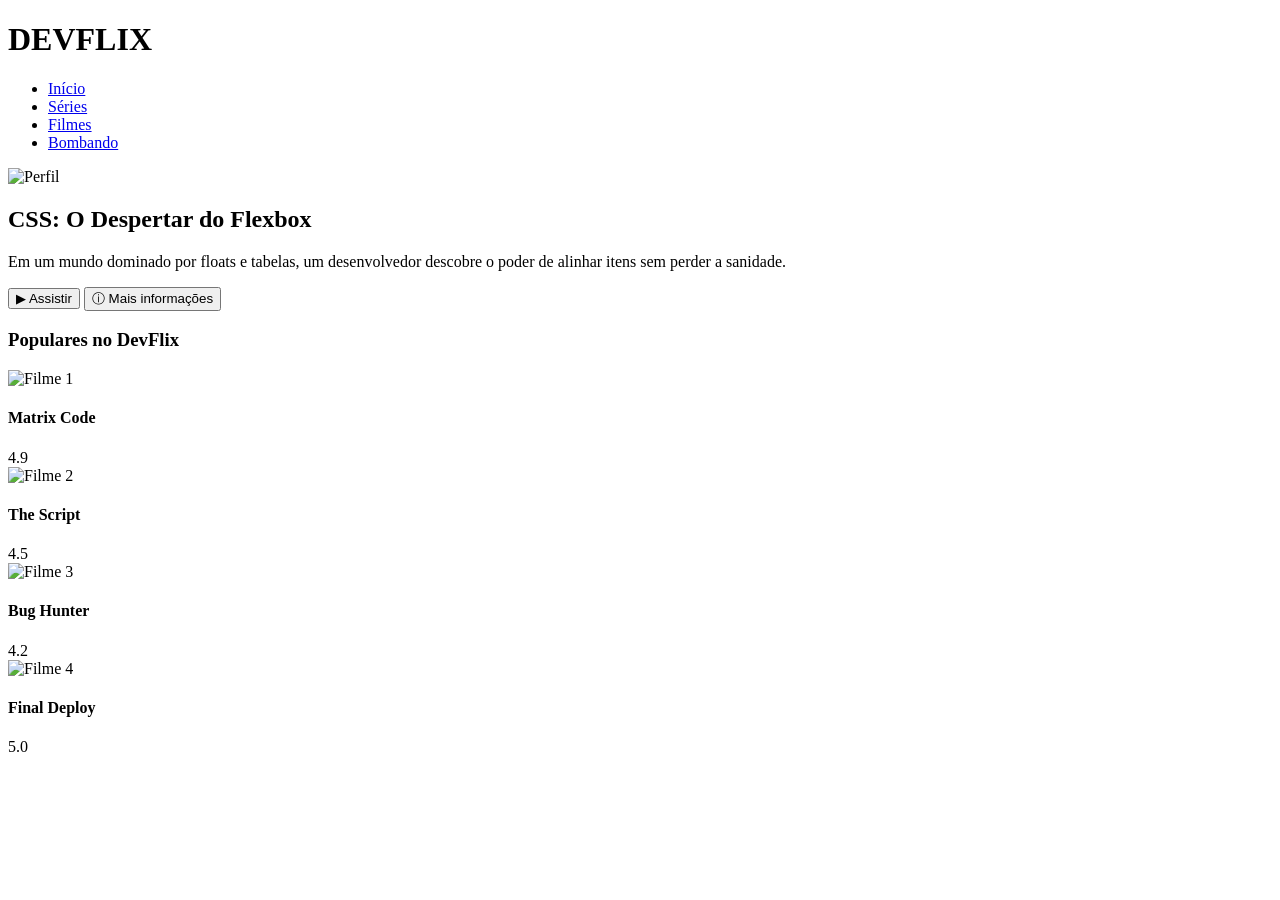
==== index.html @ c2098f16 "first commit" ====
<!DOCTYPE html>
<html lang="pt-br">
<head>
    <meta charset="UTF-8">
    <meta name="viewport" content="width=device-width, initial-scale=1.0">
    <title>DevFlix | Filmes e Séries Online</title>
    <link rel="stylesheet" href="style.css">
    <link href="https://fonts.googleapis.com/css2?family=Roboto:wght@400;700&family=Bebas+Neue&display=swap" rel="stylesheet">
</head>
<body>

    <header class="header-principal">
        <div class="container flex-header">
            <h1 class="logo">DEV<span>FLIX</span></h1>
            <nav class="menu-nav">
                <ul class="flex-menu">
                    <li><a href="#">Início</a></li>
                    <li><a href="#">Séries</a></li>
                    <li><a href="#">Filmes</a></li>
                    <li><a href="#">Bombando</a></li>
                </ul>
            </nav>
            <div class="perfil">
                <img src="https://ui-avatars.com/api/?name=User&background=E50914&color=fff" alt="Perfil" class="avatar">
            </div>
        </div>
    </header>

    <section class="banner-destaque">
        <div class="container content-banner">
            <h2 class="titulo-filme">CSS: O Despertar do Flexbox</h2>
            <p class="sinopse">Em um mundo dominado por floats e tabelas, um desenvolvedor descobre o poder de alinhar itens sem perder a sanidade.</p>
            
            <div class="botoes-acao">
                <button class="btn btn-play">▶ Assistir</button>
                <button class="btn btn-info">ⓘ Mais informações</button>
            </div>
        </div>
    </section>

    <main class="container">
        <h3 class="sessao-titulo">Populares no DevFlix</h3>
        
        <section class="grid-filmes">
            
            <article class="card-filme">
                <img src="https://images.unsplash.com/photo-1536440136628-849c177e76a1?w=300&h=450&fit=crop" alt="Filme 1">
                <div class="card-info">
                    <div class="card-header">
                        <h4>Matrix Code</h4>
                        <span class="nota">4.9</span>
                    </div>
                </div>
            </article>

            <article class="card-filme">
                <img src="https://images.unsplash.com/photo-1626814026160-2237a95fc5a0?w=300&h=450&fit=crop" alt="Filme 2">
                <div class="card-info">
                    <div class="card-header">
                        <h4>The Script</h4>
                        <span class="nota">4.5</span>
                    </div>
                </div>
            </article>

            <article class="card-filme">
                <img src="https://images.unsplash.com/photo-1485846234645-a62644f84728?w=300&h=450&fit=crop" alt="Filme 3">
                <div class="card-info">
                    <div class="card-header">
                        <h4>Bug Hunter</h4>
                        <span class="nota">4.2</span>
                    </div>
                </div>
            </article>

            <article class="card-filme">
                <img src="https://images.unsplash.com/photo-1598899134739-24c46f58b8c0?w=300&h=450&fit=crop" alt="Filme 4">
                <div class="card-info">
                    <div class="card-header">
                        <h4>Final Deploy</h4>
                        <span class="nota">5.0</span>
                    </div>
                </div>
            </article>

        </section>
    </main>

</body>
</html>
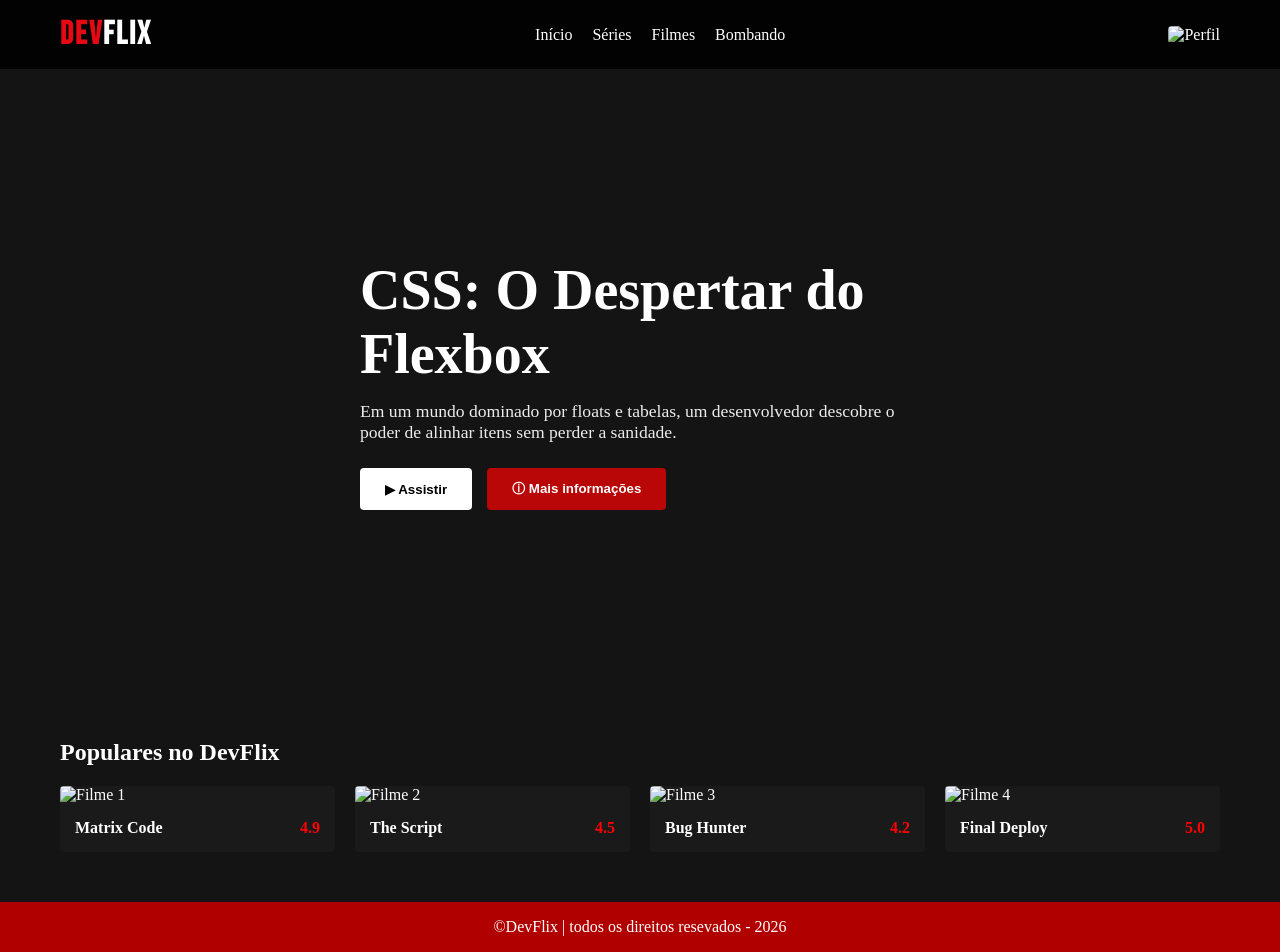
==== commit ecebb2fb: "adição do css no Deveflix" ====
--- a/index.html
+++ b/index.html
@@ -5,6 +5,7 @@
     <meta name="viewport" content="width=device-width, initial-scale=1.0">
     <title>DevFlix | Filmes e Séries Online</title>
     <link rel="stylesheet" href="style.css">
+    <link rel="shortcut icon" href="https://dev.santecweb.com.br/devFlix.png" type="image/.png">
     <link href="https://fonts.googleapis.com/css2?family=Roboto:wght@400;700&family=Bebas+Neue&display=swap" rel="stylesheet">
 </head>
 <body>
@@ -86,5 +87,9 @@
         </section>
     </main>
 
+    <footer class="rodape">
+        <span>&copy;DevFlix | todos os direitos resevados  - 2026</span>
+    </footer>
+
 </body>
 </html>
--- a/style.css
+++ b/style.css
@@ -0,0 +1,175 @@
+ * {
+        margin: 0;
+        padding: 0;
+        box-sizing: border-box;
+      }
+
+      body{
+        background-color: #141414;
+        color: #fff;
+        font-family: 'roboto' sans-serif;
+
+      }
+
+      .container{
+        max-width: 1200px;
+        margin: 0 auto;
+        padding: 0 20px;
+            
+}
+
+.header-principal{
+    background-color: rgb(0,0,0,0.9);
+    padding: 15px 0;
+    position: sticky;
+    top: 0;
+    z-index: 100;
+}
+
+.flex-header{
+        display: flex;
+        justify-content: space-between;
+        align-items: center;
+
+}
+
+.logo{
+    font-family: 'Bebas Neue', cursive;
+    color: #e50914;
+    letter-spacing: 2px;
+
+}
+
+.logo span{
+    color: #fff;
+}
+
+.flex-menu{
+    display: flex;
+    list-style: none;
+    gap: 20px;
+}
+
+.flex-menu a{
+    text-decoration: none;
+    color: #ffffff;
+    font-size: 0.rem;
+    transition: 0.3s;
+
+}
+
+.flex-menu a:hover{
+    color: #ff0202;
+}
+
+.avatar{
+    width: 35px;
+    border-radius: 4px;
+}
+
+.banner-destaque{
+    height: 70vh;
+    background: linear-gradient(to right, #141414, transparent), url(https://images.unsplash.com/photo-1614850523296-d8c1af93d400?w=1200&fit=crop%27);
+    background-size: cover;
+    display: flex;
+    align-items: center;
+}
+
+.content-banner{
+    max-width: 600px;
+}
+
+.titulo-filme {
+  font-size: 3.5rem;
+  margin-bottom: 15px;
+}
+
+.sinopse{
+    font-size: 1.1rem;
+    margin-bottom: 25px;
+    color: #ececec;
+}
+
+.botoes-acao{
+    display: flex;
+    gap: 15px;
+
+}
+
+.btn{
+    padding: 12px 25px;
+    border: none;
+    border-radius: 4px;
+    font-weight: bold;
+    cursor: pointer;
+    display: flex;
+    align-items: center;
+    gap: 10px;
+}
+
+.btn-play{
+    background-color: #fff;
+    color: #000000;
+}
+
+.btn-info{
+background-color: rgba(255, 0, 0, 0.7);
+color: #fff;
+}
+
+.sessao-titulo{
+    margin: 40px 0 20px;
+    font-size: 1.5rem;
+
+}
+.grid-filmes{
+    display: flex;
+    flex-wrap: wrap;
+    gap: 20px;
+    justify-self: flex-start;
+}
+
+.card-filme{
+    flex: 1 1 200px;
+    max-width: 280px;
+    background-color: #1a1a1a;
+    border-radius: 4px;
+    overflow: hidden;
+    transition: transform 0.3s;
+}
+
+.card-filme:hover{
+transform: scale(1.05);
+}
+
+.card-filme:img{
+    width: 100%;
+    display: block;
+}
+
+.card-info{
+    padding: 15px;
+
+}
+
+.card-header{
+    display: flex;
+    justify-content: space-between;
+    align-items: center;
+}
+
+.nota{
+    color: #ff0000;
+    font-weight: bold;
+
+}
+
+.rodape{
+    display: flex;
+    justify-content: center;
+    align-items: center;
+    height: 50px;
+    background-color: #b10000;
+    padding: 20PX 0;
+    margin-top: 50px;
+}
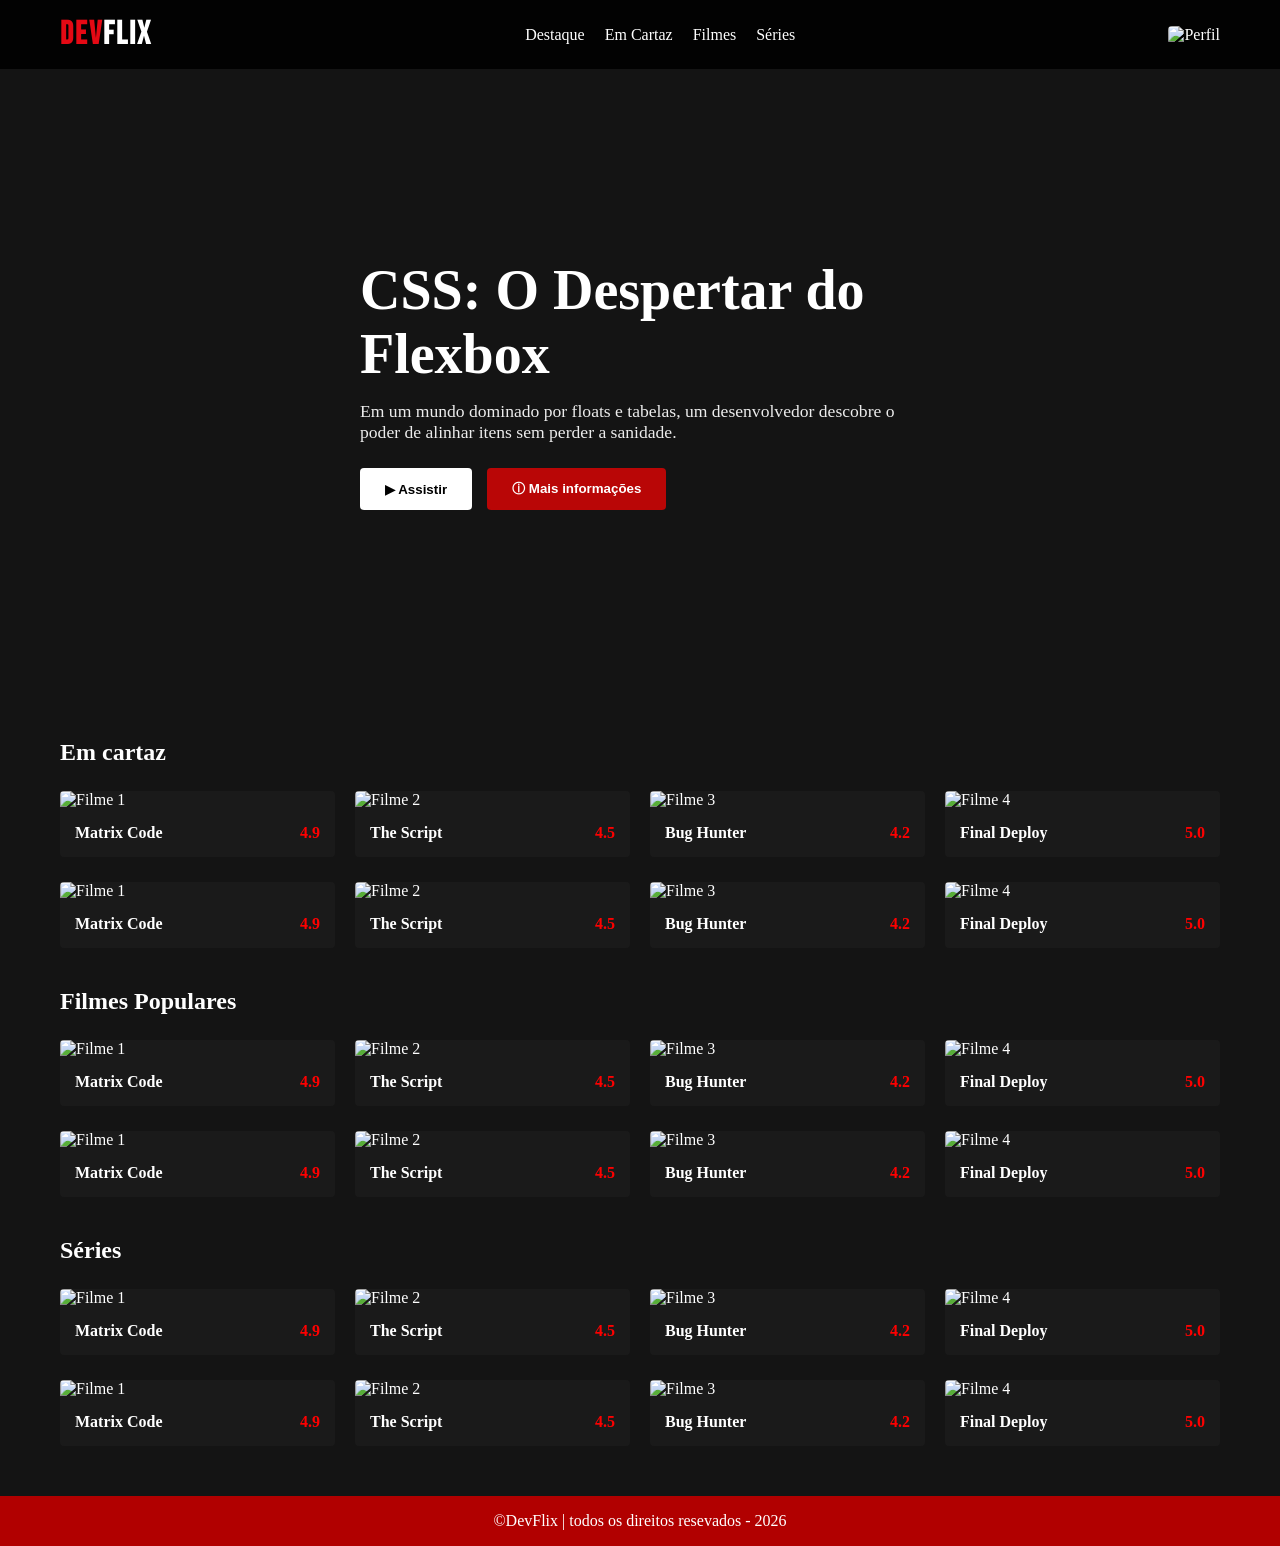
==== commit 3c9b81d3: "ajutes responsivos finalizados" ====
--- a/index.html
+++ b/index.html
@@ -15,10 +15,10 @@
             <h1 class="logo">DEV<span>FLIX</span></h1>
             <nav class="menu-nav">
                 <ul class="flex-menu">
-                    <li><a href="#">Início</a></li>
-                    <li><a href="#">Séries</a></li>
-                    <li><a href="#">Filmes</a></li>
-                    <li><a href="#">Bombando</a></li>
+                    <li><a href="#destaque">Destaque</a></li>
+                    <li><a href="#cartaz">Em Cartaz</a></li>
+                    <li><a href="#filmes">Filmes</a></li>
+                    <li><a href="#series">Séries</a></li>
                 </ul>
             </nav>
             <div class="perfil">
@@ -27,7 +27,7 @@
         </div>
     </header>
 
-    <section class="banner-destaque">
+    <section id="destaque" class="banner-destaque">
         <div class="container content-banner">
             <h2 class="titulo-filme">CSS: O Despertar do Flexbox</h2>
             <p class="sinopse">Em um mundo dominado por floats e tabelas, um desenvolvedor descobre o poder de alinhar itens sem perder a sanidade.</p>
@@ -39,8 +39,8 @@
         </div>
     </section>
 
-    <main class="container">
-        <h3 class="sessao-titulo">Populares no DevFlix</h3>
+    <main id=cartaz class="container">
+        <h3 class="sessao-titulo">Em cartaz</h3>
         
         <section class="grid-filmes">
             
@@ -85,6 +85,232 @@
             </article>
 
         </section>
+        <section class="grid-filmes">
+            
+            <article class="card-filme">
+                <img src="https://images.unsplash.com/photo-1536440136628-849c177e76a1?w=300&h=450&fit=crop" alt="Filme 1">
+                <div class="card-info">
+                    <div class="card-header">
+                        <h4>Matrix Code</h4>
+                        <span class="nota">4.9</span>
+                    </div>
+                </div>
+            </article>
+
+            <article class="card-filme">
+                <img src="https://images.unsplash.com/photo-1626814026160-2237a95fc5a0?w=300&h=450&fit=crop" alt="Filme 2">
+                <div class="card-info">
+                    <div class="card-header">
+                        <h4>The Script</h4>
+                        <span class="nota">4.5</span>
+                    </div>
+                </div>
+            </article>
+
+            <article class="card-filme">
+                <img src="https://images.unsplash.com/photo-1485846234645-a62644f84728?w=300&h=450&fit=crop" alt="Filme 3">
+                <div class="card-info">
+                    <div class="card-header">
+                        <h4>Bug Hunter</h4>
+                        <span class="nota">4.2</span>
+                    </div>
+                </div>
+            </article>
+
+            <article class="card-filme">
+                <img src="https://images.unsplash.com/photo-1598899134739-24c46f58b8c0?w=300&h=450&fit=crop" alt="Filme 4">
+                <div class="card-info">
+                    <div class="card-header">
+                        <h4>Final Deploy</h4>
+                        <span class="nota">5.0</span>
+                    </div>
+                </div>
+            </article>
+
+        </section>
+                
+    </main>
+    <main id=filmes class="container">
+        <h3 class="sessao-titulo">Filmes Populares</h3>
+        
+        <section class="grid-filmes">
+            
+            <article class="card-filme">
+                <img src="https://images.unsplash.com/photo-1536440136628-849c177e76a1?w=300&h=450&fit=crop" alt="Filme 1">
+                <div class="card-info">
+                    <div class="card-header">
+                        <h4>Matrix Code</h4>
+                        <span class="nota">4.9</span>
+                    </div>
+                </div>
+            </article>
+
+            <article class="card-filme">
+                <img src="https://images.unsplash.com/photo-1626814026160-2237a95fc5a0?w=300&h=450&fit=crop" alt="Filme 2">
+                <div class="card-info">
+                    <div class="card-header">
+                        <h4>The Script</h4>
+                        <span class="nota">4.5</span>
+                    </div>
+                </div>
+            </article>
+
+            <article class="card-filme">
+                <img src="https://images.unsplash.com/photo-1485846234645-a62644f84728?w=300&h=450&fit=crop" alt="Filme 3">
+                <div class="card-info">
+                    <div class="card-header">
+                        <h4>Bug Hunter</h4>
+                        <span class="nota">4.2</span>
+                    </div>
+                </div>
+            </article>
+
+            <article class="card-filme">
+                <img src="https://images.unsplash.com/photo-1598899134739-24c46f58b8c0?w=300&h=450&fit=crop" alt="Filme 4">
+                <div class="card-info">
+                    <div class="card-header">
+                        <h4>Final Deploy</h4>
+                        <span class="nota">5.0</span>
+                    </div>
+                </div>
+            </article>
+
+        </section>
+        <section class="grid-filmes">
+            
+            <article class="card-filme">
+                <img src="https://images.unsplash.com/photo-1536440136628-849c177e76a1?w=300&h=450&fit=crop" alt="Filme 1">
+                <div class="card-info">
+                    <div class="card-header">
+                        <h4>Matrix Code</h4>
+                        <span class="nota">4.9</span>
+                    </div>
+                </div>
+            </article>
+
+            <article class="card-filme">
+                <img src="https://images.unsplash.com/photo-1626814026160-2237a95fc5a0?w=300&h=450&fit=crop" alt="Filme 2">
+                <div class="card-info">
+                    <div class="card-header">
+                        <h4>The Script</h4>
+                        <span class="nota">4.5</span>
+                    </div>
+                </div>
+            </article>
+
+            <article class="card-filme">
+                <img src="https://images.unsplash.com/photo-1485846234645-a62644f84728?w=300&h=450&fit=crop" alt="Filme 3">
+                <div class="card-info">
+                    <div class="card-header">
+                        <h4>Bug Hunter</h4>
+                        <span class="nota">4.2</span>
+                    </div>
+                </div>
+            </article>
+
+            <article class="card-filme">
+                <img src="https://images.unsplash.com/photo-1598899134739-24c46f58b8c0?w=300&h=450&fit=crop" alt="Filme 4">
+                <div class="card-info">
+                    <div class="card-header">
+                        <h4>Final Deploy</h4>
+                        <span class="nota">5.0</span>
+                    </div>
+                </div>
+            </article>
+
+        </section>
+                
+    </main>
+    <main id=series class="container">
+        <h3 class="sessao-titulo">Séries</h3>
+        
+        <section class="grid-filmes">
+            
+            <article class="card-filme">
+                <img src="https://images.unsplash.com/photo-1536440136628-849c177e76a1?w=300&h=450&fit=crop" alt="Filme 1">
+                <div class="card-info">
+                    <div class="card-header">
+                        <h4>Matrix Code</h4>
+                        <span class="nota">4.9</span>
+                    </div>
+                </div>
+            </article>
+
+            <article class="card-filme">
+                <img src="https://images.unsplash.com/photo-1626814026160-2237a95fc5a0?w=300&h=450&fit=crop" alt="Filme 2">
+                <div class="card-info">
+                    <div class="card-header">
+                        <h4>The Script</h4>
+                        <span class="nota">4.5</span>
+                    </div>
+                </div>
+            </article>
+
+            <article class="card-filme">
+                <img src="https://images.unsplash.com/photo-1485846234645-a62644f84728?w=300&h=450&fit=crop" alt="Filme 3">
+                <div class="card-info">
+                    <div class="card-header">
+                        <h4>Bug Hunter</h4>
+                        <span class="nota">4.2</span>
+                    </div>
+                </div>
+            </article>
+
+            <article class="card-filme">
+                <img src="https://images.unsplash.com/photo-1598899134739-24c46f58b8c0?w=300&h=450&fit=crop" alt="Filme 4">
+                <div class="card-info">
+                    <div class="card-header">
+                        <h4>Final Deploy</h4>
+                        <span class="nota">5.0</span>
+                    </div>
+                </div>
+            </article>
+
+        </section>
+        <section class="grid-filmes">
+            
+            <article class="card-filme">
+                <img src="https://images.unsplash.com/photo-1536440136628-849c177e76a1?w=300&h=450&fit=crop" alt="Filme 1">
+                <div class="card-info">
+                    <div class="card-header">
+                        <h4>Matrix Code</h4>
+                        <span class="nota">4.9</span>
+                    </div>
+                </div>
+            </article>
+
+            <article class="card-filme">
+                <img src="https://images.unsplash.com/photo-1626814026160-2237a95fc5a0?w=300&h=450&fit=crop" alt="Filme 2">
+                <div class="card-info">
+                    <div class="card-header">
+                        <h4>The Script</h4>
+                        <span class="nota">4.5</span>
+                    </div>
+                </div>
+            </article>
+
+            <article class="card-filme">
+                <img src="https://images.unsplash.com/photo-1485846234645-a62644f84728?w=300&h=450&fit=crop" alt="Filme 3">
+                <div class="card-info">
+                    <div class="card-header">
+                        <h4>Bug Hunter</h4>
+                        <span class="nota">4.2</span>
+                    </div>
+                </div>
+            </article>
+
+            <article class="card-filme">
+                <img src="https://images.unsplash.com/photo-1598899134739-24c46f58b8c0?w=300&h=450&fit=crop" alt="Filme 4">
+                <div class="card-info">
+                    <div class="card-header">
+                        <h4>Final Deploy</h4>
+                        <span class="nota">5.0</span>
+                    </div>
+                </div>
+            </article>
+
+        </section>
+                
     </main>
 
     <footer class="rodape">
--- a/style.css
+++ b/style.css
@@ -2,6 +2,10 @@
         margin: 0;
         padding: 0;
         box-sizing: border-box;
+      }
+
+      html{
+        scroll-behavior: smooth;
       }
 
       body{
@@ -123,10 +127,12 @@
 
 }
 .grid-filmes{
+    margin: 25px 0px;
     display: flex;
     flex-wrap: wrap;
     gap: 20px;
     justify-self: flex-start;
+   
 }
 
 .card-filme{
@@ -172,4 +178,53 @@
     background-color: #b10000;
     padding: 20PX 0;
     margin-top: 50px;
+}
+
+/* ajuste responsivo */
+
+/* ajuste para tablestes e celulares menores que 768px */
+@media (max-width: 768px){
+
+
+.flex-menu{
+    display: none;
+}
+
+.titulo-filme{
+    font-size: 2rem;
+}
+
+.sinopse{
+    font-size: 0.9rem;
+    display: -webkit-box;
+    -webkit-line-clamp: 3;
+    -webkit-box-orient: vertical;
+    overflow: hidden;
+}
+
+.botoes-acao{
+    flex-direction: column;
+}
+
+.btn{
+    width: 100%;
+    justify-content: center;
+
+}
+
+}
+
+/*  configuracoes para dispositivos menores que 480px */
+@media (max-width: 480px){
+
+    .grid-filmes{
+        justify-content: center;
+
+    }
+
+    .card-filme{
+        flex: 1 1 100%;
+        max-width: 100%;
+    }
+
 }
